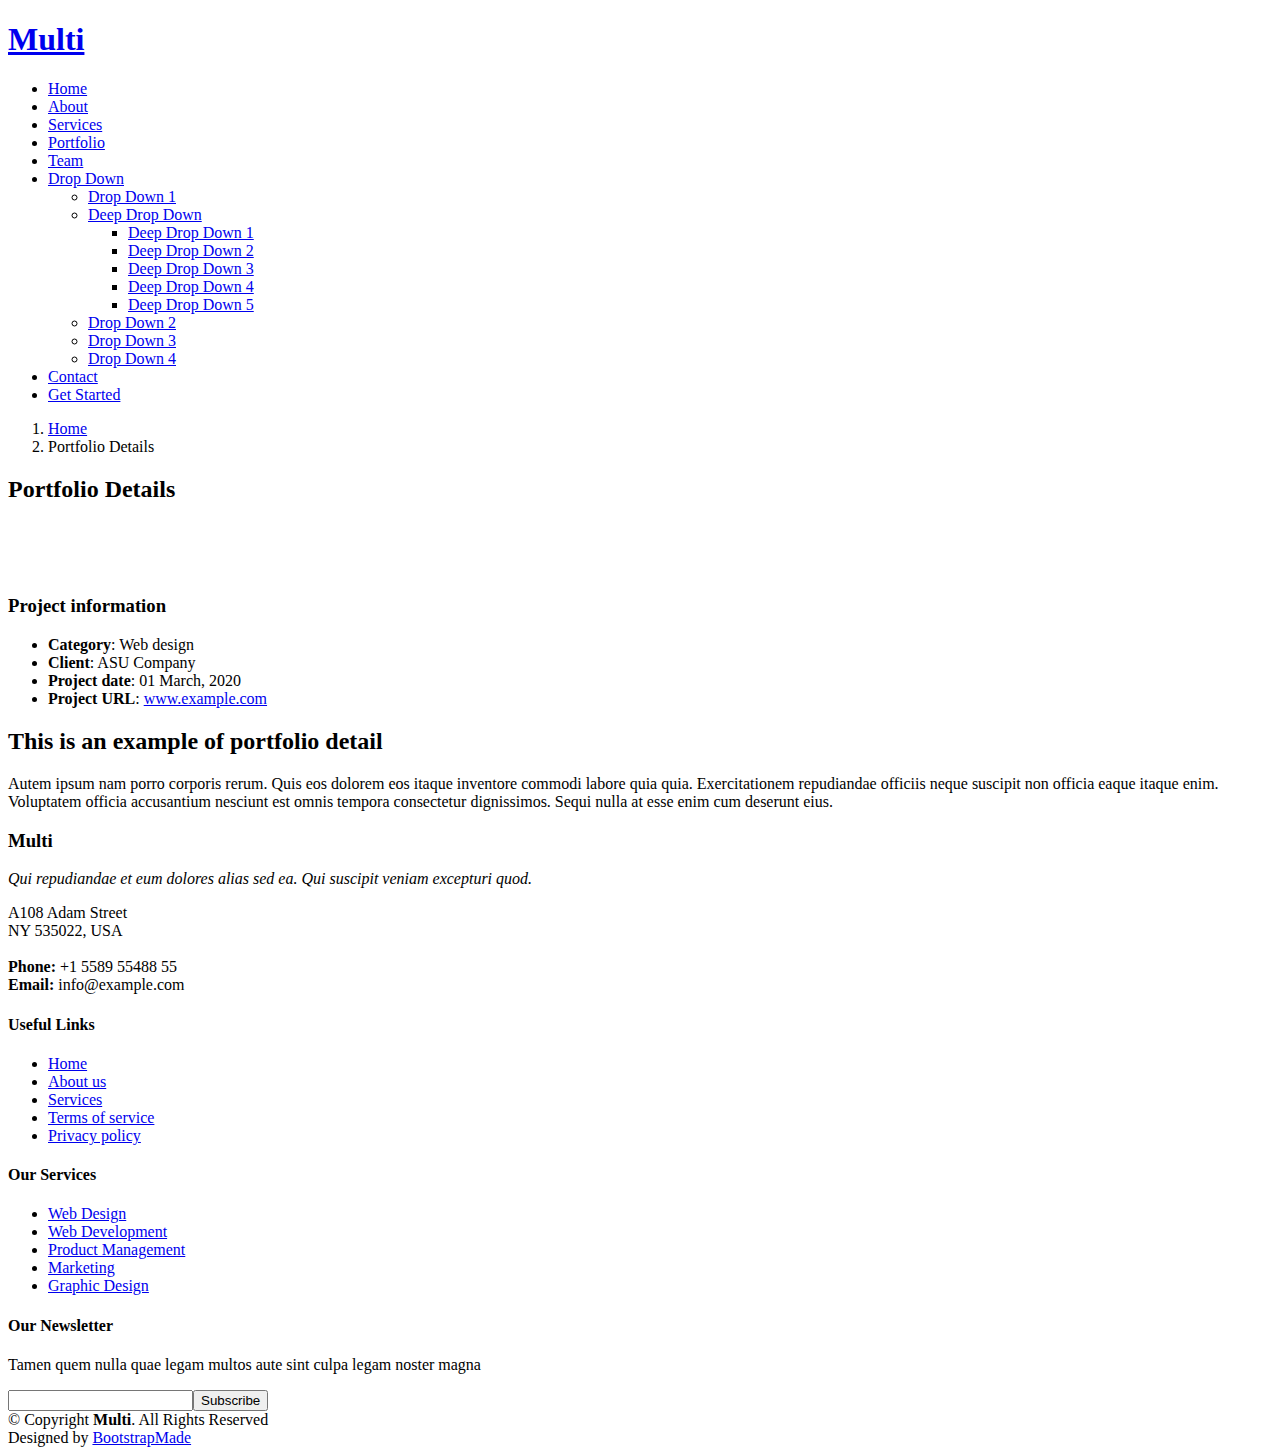
==== portfolio-details.html @ 3fc8c682 "1" ====
<!DOCTYPE html>
<html lang="en">

<head>
  <meta charset="utf-8">
  <meta content="width=device-width, initial-scale=1.0" name="viewport">

  <title>Portfolio Details - Multi Bootstrap Template</title>
  <meta content="" name="description">
  <meta content="" name="keywords">

  <!-- Favicons -->
  <link href="assets/img/favicon.png" rel="icon">
  <link href="assets/img/apple-touch-icon.png" rel="apple-touch-icon">

  <!-- Google Fonts -->
  <link href="https://fonts.googleapis.com/css?family=Open+Sans:300,300i,400,400i,600,600i,700,700i|Raleway:300,300i,400,400i,500,500i,600,600i,700,700i|Poppins:300,300i,400,400i,500,500i,600,600i,700,700i" rel="stylesheet">

  <!-- Vendor CSS Files -->
  <link href="assets/vendor/animate.css/animate.min.css" rel="stylesheet">
  <link href="assets/vendor/aos/aos.css" rel="stylesheet">
  <link href="assets/vendor/bootstrap/css/bootstrap.min.css" rel="stylesheet">
  <link href="assets/vendor/bootstrap-icons/bootstrap-icons.css" rel="stylesheet">
  <link href="assets/vendor/boxicons/css/boxicons.min.css" rel="stylesheet">
  <link href="assets/vendor/glightbox/css/glightbox.min.css" rel="stylesheet">
  <link href="assets/vendor/remixicon/remixicon.css" rel="stylesheet">
  <link href="assets/vendor/swiper/swiper-bundle.min.css" rel="stylesheet">

  <!-- Template Main CSS File -->
  <link href="assets/css/style.css" rel="stylesheet">

  <!-- =======================================================
  * Template Name: Multi - v4.6.0
  * Template URL: https://bootstrapmade.com/multi-responsive-bootstrap-template/
  * Author: BootstrapMade.com
  * License: https://bootstrapmade.com/license/
  ======================================================== -->
</head>

<body>

  <!-- ======= Header ======= -->
  <header id="header" class="fixed-top">
    <div class="container d-flex align-items-center justify-content-between">

      <h1 class="logo"><a href="index.html">Multi</a></h1>
      <!-- Uncomment below if you prefer to use an image logo -->
      <!-- <a href="index.html" class="logo"><img src="assets/img/logo.png" alt="" class="img-fluid"></a>-->

      <nav id="navbar" class="navbar">
        <ul>
          <li><a class="nav-link scrollto " href="#hero">Home</a></li>
          <li><a class="nav-link scrollto" href="#about">About</a></li>
          <li><a class="nav-link scrollto" href="#services">Services</a></li>
          <li><a class="nav-link scrollto active" href="#portfolio">Portfolio</a></li>
          <li><a class="nav-link scrollto" href="#team">Team</a></li>
          <li class="dropdown"><a href="#"><span>Drop Down</span> <i class="bi bi-chevron-down"></i></a>
            <ul>
              <li><a href="#">Drop Down 1</a></li>
              <li class="dropdown"><a href="#"><span>Deep Drop Down</span> <i class="bi bi-chevron-right"></i></a>
                <ul>
                  <li><a href="#">Deep Drop Down 1</a></li>
                  <li><a href="#">Deep Drop Down 2</a></li>
                  <li><a href="#">Deep Drop Down 3</a></li>
                  <li><a href="#">Deep Drop Down 4</a></li>
                  <li><a href="#">Deep Drop Down 5</a></li>
                </ul>
              </li>
              <li><a href="#">Drop Down 2</a></li>
              <li><a href="#">Drop Down 3</a></li>
              <li><a href="#">Drop Down 4</a></li>
            </ul>
          </li>
          <li><a class="nav-link scrollto" href="#contact">Contact</a></li>
          <li><a class="getstarted scrollto" href="#about">Get Started</a></li>
        </ul>
        <i class="bi bi-list mobile-nav-toggle"></i>
      </nav><!-- .navbar -->

    </div>
  </header><!-- End Header -->

  <main id="main">

    <!-- ======= Breadcrumbs ======= -->
    <section id="breadcrumbs" class="breadcrumbs">
      <div class="container">

        <ol>
          <li><a href="index.html">Home</a></li>
          <li>Portfolio Details</li>
        </ol>
        <h2>Portfolio Details</h2>

      </div>
    </section><!-- End Breadcrumbs -->

    <!-- ======= Portfolio Details Section ======= -->
    <section id="portfolio-details" class="portfolio-details">
      <div class="container">

        <div class="row gy-4">

          <div class="col-lg-8">
            <div class="portfolio-details-slider swiper">
              <div class="swiper-wrapper align-items-center">

                <div class="swiper-slide">
                  <img src="assets/img/portfolio/portfolio-1.jpg" alt="">
                </div>

                <div class="swiper-slide">
                  <img src="assets/img/portfolio/portfolio-2.jpg" alt="">
                </div>

                <div class="swiper-slide">
                  <img src="assets/img/portfolio/portfolio-3.jpg" alt="">
                </div>

              </div>
              <div class="swiper-pagination"></div>
            </div>
          </div>

          <div class="col-lg-4">
            <div class="portfolio-info">
              <h3>Project information</h3>
              <ul>
                <li><strong>Category</strong>: Web design</li>
                <li><strong>Client</strong>: ASU Company</li>
                <li><strong>Project date</strong>: 01 March, 2020</li>
                <li><strong>Project URL</strong>: <a href="#">www.example.com</a></li>
              </ul>
            </div>
            <div class="portfolio-description">
              <h2>This is an example of portfolio detail</h2>
              <p>
                Autem ipsum nam porro corporis rerum. Quis eos dolorem eos itaque inventore commodi labore quia quia. Exercitationem repudiandae officiis neque suscipit non officia eaque itaque enim. Voluptatem officia accusantium nesciunt est omnis tempora consectetur dignissimos. Sequi nulla at esse enim cum deserunt eius.
              </p>
            </div>
          </div>

        </div>

      </div>
    </section><!-- End Portfolio Details Section -->

  </main><!-- End #main -->

  <!-- ======= Footer ======= -->
  <footer id="footer">
    <div class="footer-top">
      <div class="container">
        <div class="row">

          <div class="col-lg-4 col-md-6">
            <div class="footer-info">
              <h3>Multi</h3>
              <p class="pb-3"><em>Qui repudiandae et eum dolores alias sed ea. Qui suscipit veniam excepturi quod.</em></p>
              <p>
                A108 Adam Street <br>
                NY 535022, USA<br><br>
                <strong>Phone:</strong> +1 5589 55488 55<br>
                <strong>Email:</strong> info@example.com<br>
              </p>
              <div class="social-links mt-3">
                <a href="#" class="twitter"><i class="bx bxl-twitter"></i></a>
                <a href="#" class="facebook"><i class="bx bxl-facebook"></i></a>
                <a href="#" class="instagram"><i class="bx bxl-instagram"></i></a>
                <a href="#" class="google-plus"><i class="bx bxl-skype"></i></a>
                <a href="#" class="linkedin"><i class="bx bxl-linkedin"></i></a>
              </div>
            </div>
          </div>

          <div class="col-lg-2 col-md-6 footer-links">
            <h4>Useful Links</h4>
            <ul>
              <li><i class="bx bx-chevron-right"></i> <a href="#">Home</a></li>
              <li><i class="bx bx-chevron-right"></i> <a href="#">About us</a></li>
              <li><i class="bx bx-chevron-right"></i> <a href="#">Services</a></li>
              <li><i class="bx bx-chevron-right"></i> <a href="#">Terms of service</a></li>
              <li><i class="bx bx-chevron-right"></i> <a href="#">Privacy policy</a></li>
            </ul>
          </div>

          <div class="col-lg-2 col-md-6 footer-links">
            <h4>Our Services</h4>
            <ul>
              <li><i class="bx bx-chevron-right"></i> <a href="#">Web Design</a></li>
              <li><i class="bx bx-chevron-right"></i> <a href="#">Web Development</a></li>
              <li><i class="bx bx-chevron-right"></i> <a href="#">Product Management</a></li>
              <li><i class="bx bx-chevron-right"></i> <a href="#">Marketing</a></li>
              <li><i class="bx bx-chevron-right"></i> <a href="#">Graphic Design</a></li>
            </ul>
          </div>

          <div class="col-lg-4 col-md-6 footer-newsletter">
            <h4>Our Newsletter</h4>
            <p>Tamen quem nulla quae legam multos aute sint culpa legam noster magna</p>
            <form action="" method="post">
              <input type="email" name="email"><input type="submit" value="Subscribe">
            </form>

          </div>

        </div>
      </div>
    </div>

    <div class="container">
      <div class="copyright">
        &copy; Copyright <strong><span>Multi</span></strong>. All Rights Reserved
      </div>
      <div class="credits">
        <!-- All the links in the footer should remain intact. -->
        <!-- You can delete the links only if you purchased the pro version. -->
        <!-- Licensing information: https://bootstrapmade.com/license/ -->
        <!-- Purchase the pro version with working PHP/AJAX contact form: https://bootstrapmade.com/multi-responsive-bootstrap-template/ -->
        Designed by <a href="https://bootstrapmade.com/">BootstrapMade</a>
      </div>
    </div>
  </footer><!-- End Footer -->

  <div id="preloader"></div>
  <a href="#" class="back-to-top d-flex align-items-center justify-content-center"><i class="bi bi-arrow-up-short"></i></a>

  <!-- Vendor JS Files -->
  <script src="assets/vendor/aos/aos.js"></script>
  <script src="assets/vendor/bootstrap/js/bootstrap.bundle.min.js"></script>
  <script src="assets/vendor/glightbox/js/glightbox.min.js"></script>
  <script src="assets/vendor/isotope-layout/isotope.pkgd.min.js"></script>
  <script src="assets/vendor/php-email-form/validate.js"></script>
  <script src="assets/vendor/purecounter/purecounter.js"></script>
  <script src="assets/vendor/swiper/swiper-bundle.min.js"></script>

  <!-- Template Main JS File -->
  <script src="assets/js/main.js"></script>

</body>

</html>
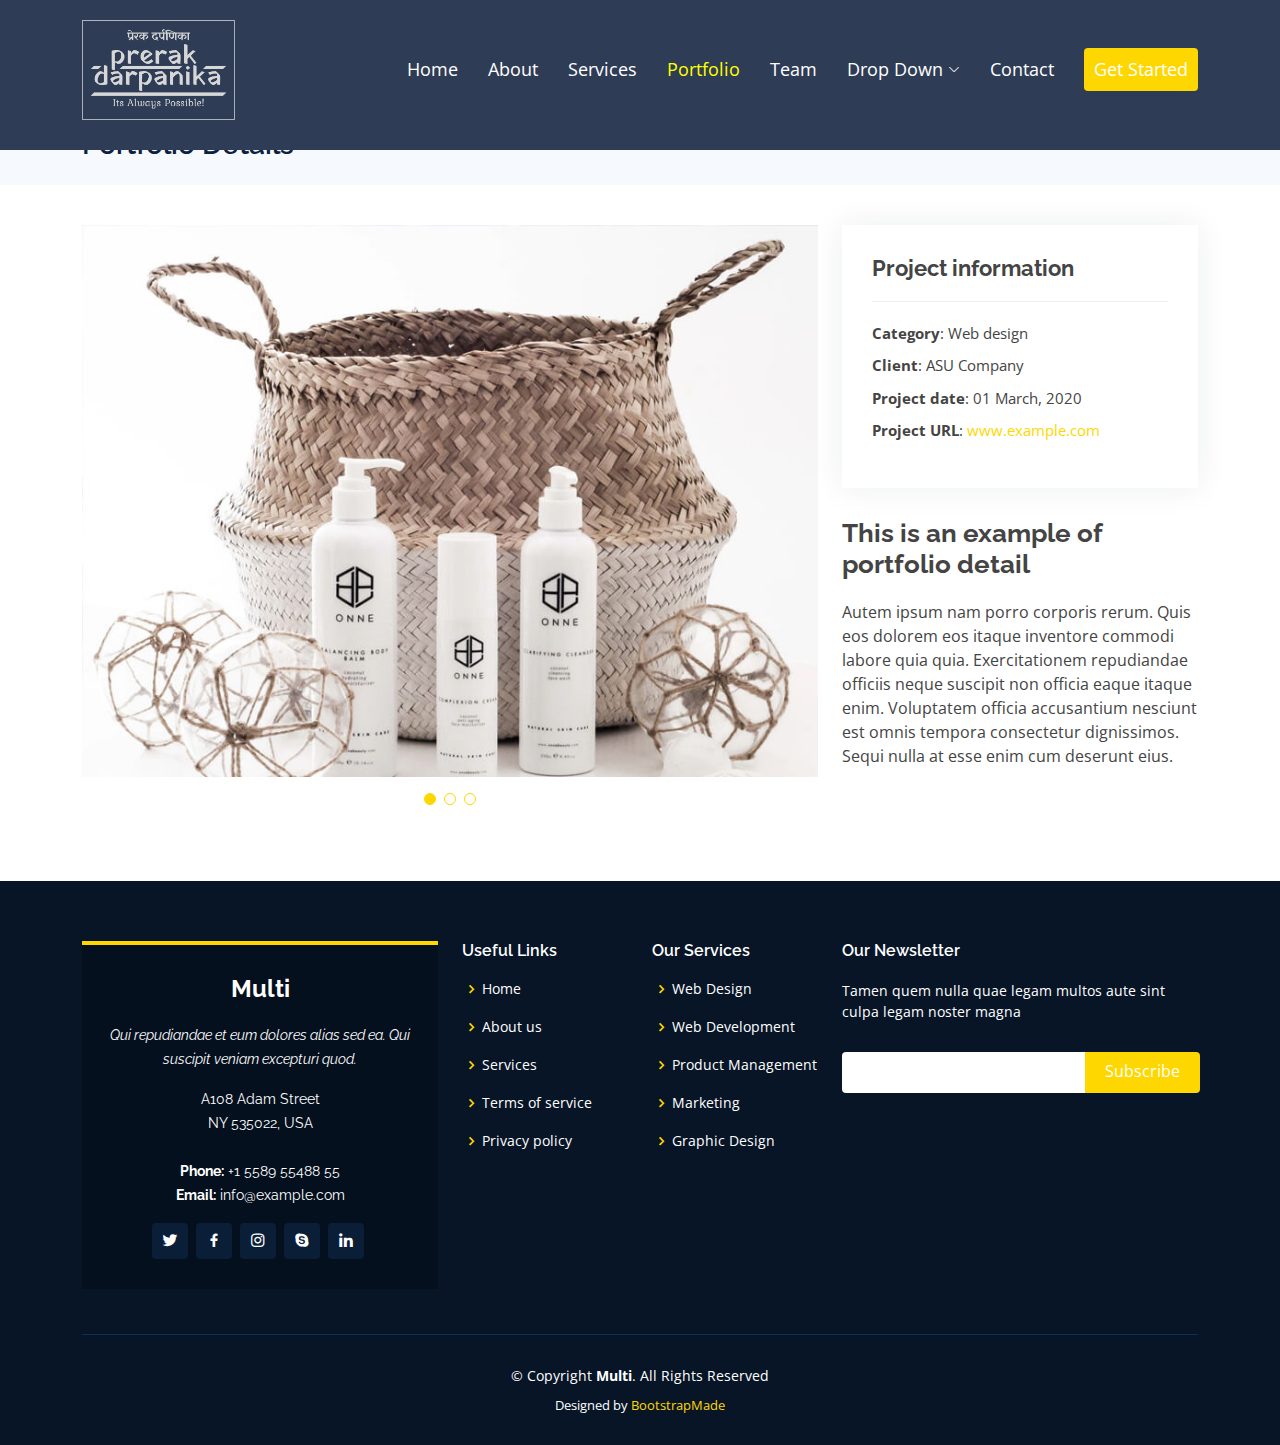
==== commit 413c963d: "changes" ====
--- a/portfolio-details.html
+++ b/portfolio-details.html
@@ -43,9 +43,9 @@
   <header id="header" class="fixed-top">
     <div class="container d-flex align-items-center justify-content-between">
 
-      <h1 class="logo"><a href="index.html">Multi</a></h1>
+      <!-- <h1 class="logo"><a href="index.html">Multi</a></h1> -->
       <!-- Uncomment below if you prefer to use an image logo -->
-      <!-- <a href="index.html" class="logo"><img src="assets/img/logo.png" alt="" class="img-fluid"></a>-->
+      <a href="index.html" class="logo"><img src="assets/img/logo.png" alt="" class="img-fluid"></a>
 
       <nav id="navbar" class="navbar">
         <ul>
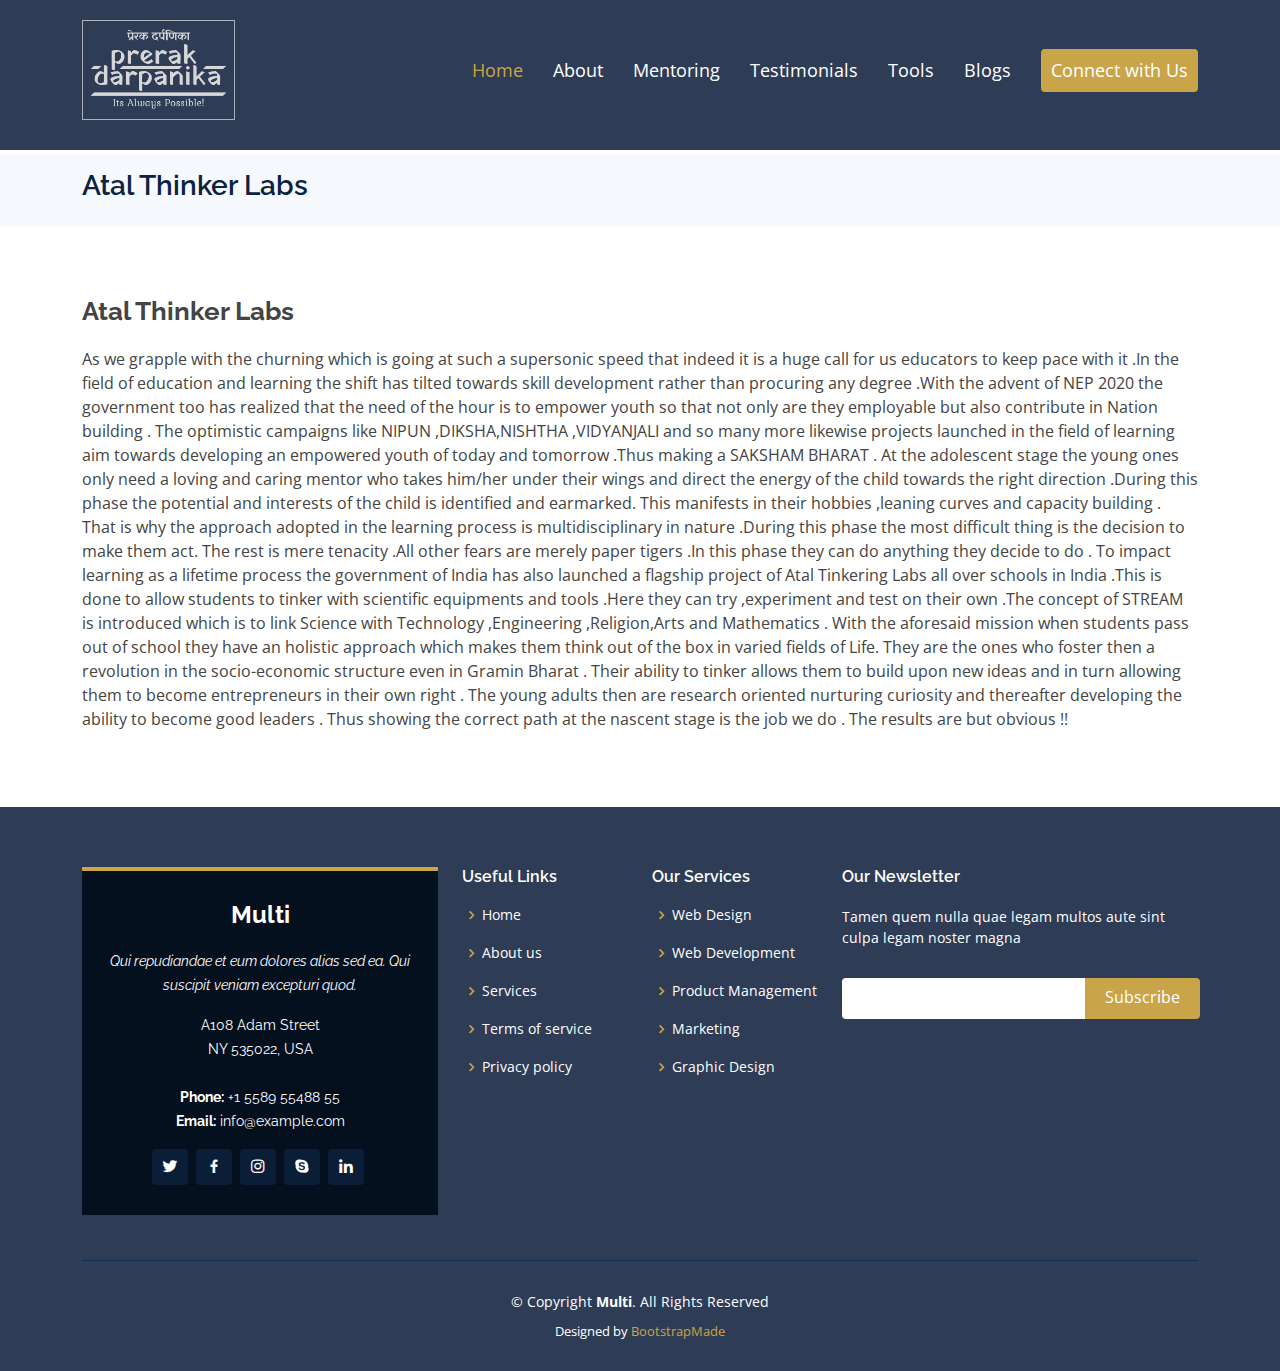
==== commit 83cc1b4d: "testimonial" ====
--- a/portfolio-details.html
+++ b/portfolio-details.html
@@ -5,13 +5,13 @@
   <meta charset="utf-8">
   <meta content="width=device-width, initial-scale=1.0" name="viewport">
 
-  <title>Portfolio Details - Multi Bootstrap Template</title>
+  <title>Prerak Darpanika</title>
   <meta content="" name="description">
   <meta content="" name="keywords">
 
   <!-- Favicons -->
   <link href="assets/img/favicon.png" rel="icon">
-  <link href="assets/img/apple-touch-icon.png" rel="apple-touch-icon">
+  <!-- <link href="assets/img/apple-touch-icon.png" rel="apple-touch-icon"> -->
 
   <!-- Google Fonts -->
   <link href="https://fonts.googleapis.com/css?family=Open+Sans:300,300i,400,400i,600,600i,700,700i|Raleway:300,300i,400,400i,500,500i,600,600i,700,700i|Poppins:300,300i,400,400i,500,500i,600,600i,700,700i" rel="stylesheet">
@@ -35,6 +35,17 @@
   * Author: BootstrapMade.com
   * License: https://bootstrapmade.com/license/
   ======================================================== -->
+
+  <style>
+    h2{
+
+      font-size: small;
+    }
+    #imglogo:hover{
+    content: url("assets/img/logo1.png");    
+    height: 100px;  
+    }
+  </style>
 </head>
 
 <body>
@@ -43,18 +54,19 @@
   <header id="header" class="fixed-top">
     <div class="container d-flex align-items-center justify-content-between">
 
-      <!-- <h1 class="logo"><a href="index.html">Multi</a></h1> -->
+      <!-- <h1 class="logo"><a href="index.html">Prerak Darpanika</a></h1> -->
       <!-- Uncomment below if you prefer to use an image logo -->
-      <a href="index.html" class="logo"><img src="assets/img/logo.png" alt="" class="img-fluid"></a>
+      <a href="index.html" class="logo" id="imglogo"><img src="assets/img/logo.png" alt="" class="img-fluid" style="height: 150px;"></a>
 
       <nav id="navbar" class="navbar">
         <ul>
-          <li><a class="nav-link scrollto " href="#hero">Home</a></li>
-          <li><a class="nav-link scrollto" href="#about">About</a></li>
-          <li><a class="nav-link scrollto" href="#services">Services</a></li>
-          <li><a class="nav-link scrollto active" href="#portfolio">Portfolio</a></li>
-          <li><a class="nav-link scrollto" href="#team">Team</a></li>
-          <li class="dropdown"><a href="#"><span>Drop Down</span> <i class="bi bi-chevron-down"></i></a>
+          <li><a class="nav-link scrollto active" href="index.html#hero">Home</a></li>
+          <li><a class="nav-link scrollto" href="index.html#about">About</a></li>
+          <li><a class="nav-link scrollto" href="#why-us">Mentoring</a></li>
+          <li><a class="nav-link scrollto " href="#testimonials">Testimonials</a></li> 
+          <li><a class="nav-link scrollto" href="#team">Tools</a></li>
+          <li><a class="nav-link scrollto" href="portfolio-details.html">Blogs</a></li>
+          <!-- <li class="dropdown"><a href="#"><span>Drop Down</span> <i class="bi bi-chevron-down"></i></a>
             <ul>
               <li><a href="#">Drop Down 1</a></li>
               <li class="dropdown"><a href="#"><span>Deep Drop Down</span> <i class="bi bi-chevron-right"></i></a>
@@ -70,27 +82,24 @@
               <li><a href="#">Drop Down 3</a></li>
               <li><a href="#">Drop Down 4</a></li>
             </ul>
-          </li>
-          <li><a class="nav-link scrollto" href="#contact">Contact</a></li>
-          <li><a class="getstarted scrollto" href="#about">Get Started</a></li>
+          </li> -->
+          <!-- <li><a class="nav-link scrollto" href="#contact">Contact</a></li> -->
+          <li><a class="getstarted scrollto" href="#contact" style="background: #caa449;">Connect with Us</a></li>
         </ul>
-        <i class="bi bi-list mobile-nav-toggle"></i>
+        <!-- <i class="bi bi-list mobile-nav-toggle"></i> -->
       </nav><!-- .navbar -->
 
     </div>
   </header><!-- End Header -->
-
+<br>
+<br>
+<br>
   <main id="main">
 
     <!-- ======= Breadcrumbs ======= -->
     <section id="breadcrumbs" class="breadcrumbs">
       <div class="container">
-
-        <ol>
-          <li><a href="index.html">Home</a></li>
-          <li>Portfolio Details</li>
-        </ol>
-        <h2>Portfolio Details</h2>
+        <h2>Atal Thinker Labs</h2>
 
       </div>
     </section><!-- End Breadcrumbs -->
@@ -99,7 +108,7 @@
     <section id="portfolio-details" class="portfolio-details">
       <div class="container">
 
-        <div class="row gy-4">
+        <!-- <div class="row gy-4">
 
           <div class="col-lg-8">
             <div class="portfolio-details-slider swiper">
@@ -120,10 +129,10 @@
               </div>
               <div class="swiper-pagination"></div>
             </div>
-          </div>
-
-          <div class="col-lg-4">
-            <div class="portfolio-info">
+          </div> -->
+
+          <div class="col-lg-12">
+            <!-- <div class="portfolio-info">
               <h3>Project information</h3>
               <ul>
                 <li><strong>Category</strong>: Web design</li>
@@ -131,11 +140,24 @@
                 <li><strong>Project date</strong>: 01 March, 2020</li>
                 <li><strong>Project URL</strong>: <a href="#">www.example.com</a></li>
               </ul>
-            </div>
+            </div> -->
             <div class="portfolio-description">
-              <h2>This is an example of portfolio detail</h2>
+              <h2>Atal Thinker Labs</h2>
               <p>
-                Autem ipsum nam porro corporis rerum. Quis eos dolorem eos itaque inventore commodi labore quia quia. Exercitationem repudiandae officiis neque suscipit non officia eaque itaque enim. Voluptatem officia accusantium nesciunt est omnis tempora consectetur dignissimos. Sequi nulla at esse enim cum deserunt eius.
+                
+As we grapple with the churning which is going at such a supersonic speed that indeed it is a huge call for us educators to keep pace with it .In the field of education and learning the shift has tilted towards skill development rather than procuring any degree .With the advent of NEP 2020 the government too has realized that the need of the hour is to empower youth so that not only are they employable but also contribute in Nation building .
+The optimistic campaigns like NIPUN ,DIKSHA,NISHTHA ,VIDYANJALI and so many more likewise projects launched in  the  field of learning aim towards developing an empowered youth of today and tomorrow .Thus making a SAKSHAM BHARAT .
+At the adolescent stage the young ones only need a loving and caring mentor who takes him/her under their wings and direct the energy of the child towards the right direction .During this phase the potential and interests of the child is identified and earmarked. This  manifests in their hobbies ,leaning curves and capacity building .
+That is why the approach adopted in the learning process is multidisciplinary in nature .During this phase the most difficult thing is the decision to make them act. The rest is mere tenacity .All other fears are merely paper tigers .In this phase they can do anything they decide to do .
+To impact learning as a lifetime process the government of India has also launched a flagship project of Atal Tinkering Labs all over schools in India .This is done to allow students to tinker with scientific equipments and tools .Here they can try ,experiment and test on their own .The concept of STREAM is introduced which is to link Science with Technology ,Engineering ,Religion,Arts and Mathematics .
+With the aforesaid mission when students pass out of school they have an holistic approach which makes them think out of the box in varied fields of Life.
+They are the ones who foster then a revolution in the socio-economic structure even in Gramin Bharat .
+Their ability to tinker allows them to build upon new ideas and in turn allowing them to become entrepreneurs in their own right .
+The young adults then are research oriented nurturing curiosity and thereafter developing the ability to become good leaders .
+Thus showing the correct path at the nascent stage is the job we do .
+The results are but obvious !!                   
+
+
               </p>
             </div>
           </div>
--- a/assets/css/style.css
+++ b/assets/css/style.css
@@ -14,7 +14,7 @@
 }
 
 a {
-  color: #ffd700;
+  color: #caa449;
   text-decoration: none;
 }
 
@@ -46,7 +46,7 @@
   position: fixed;
   top: calc(50% - 30px);
   left: calc(50% - 30px);
-  border: 6px solid #ffd700;
+  border: 6px solid #caa449;
   border-top-color: white;
   border-radius: 50%;
   width: 60px;
@@ -82,7 +82,7 @@
   right: 15px;
   bottom: 15px;
   z-index: 996;
-  background: #FFD700;
+  background: #caa449;
   width: 40px;
   height: 40px;
   border-radius: 4px;
@@ -170,10 +170,10 @@
   margin-left: 5px;
 }
 .navbar a:hover, .navbar .active, .navbar .active:focus, .navbar li:hover > a {
-  color: yellow;
+  color: #caa449;
 }
 .navbar .getstarted, .navbar .getstarted:focus {
-  background: #ffd700;
+  background: #caa449;
   padding: 8px 10px;
   margin-left: 30px;
   border-radius: 4px;
@@ -182,7 +182,7 @@
 
 .navbar .getstarted:hover, .navbar .getstarted:focus:hover {
   color: #fff;
-  background: #ffd700;
+  background: #caa449;
 }
 .navbar .dropdown ul {
   display: block;
@@ -209,7 +209,7 @@
   font-size: 12px;
 }
 .navbar .dropdown ul a:hover, .navbar .dropdown ul .active:hover, .navbar .dropdown ul li:hover > a {
-  color: #ffd700;
+  color: #caa449;
 }
 .navbar .dropdown:hover > ul {
   opacity: 1;
@@ -294,7 +294,7 @@
   color: #0b2341;
 }
 .navbar-mobile a:hover, .navbar-mobile .active, .navbar-mobile li:hover > a {
-  color: #ffd700;
+  color: #caa449;
 }
 .navbar-mobile .getstarted, .navbar-mobile .getstarted:focus {
   margin: 15px;
@@ -320,7 +320,7 @@
   font-size: 12px;
 }
 .navbar-mobile .dropdown ul a:hover, .navbar-mobile .dropdown ul .active:hover, .navbar-mobile .dropdown ul li:hover > a {
-  color: #ffd700;
+  color: #caa449;
 }
 .navbar-mobile .dropdown > .dropdown-active {
   display: block;
@@ -433,7 +433,7 @@
 }
 #hero .carousel-indicators li.active {
   opacity: 1;
-  background: #ffd700;
+  background: #caa449;
 }
 #hero .btn-get-started {
   font-family: "Raleway", sans-serif;
@@ -448,11 +448,11 @@
   color: #fff;
   -webkit-animation-delay: 0.8s;
   animation-delay: 0.8s;
-  background: #ffd700;
+  background: #caa449;
   margin-top: 15px;
 }
 #hero .btn-get-started:hover {
-  background: #ffd700;
+  background: #caa449;
 }
 @media (max-width: 992px) {
   #hero {
@@ -509,7 +509,7 @@
   width: 120px;
   height: 1px;
   display: inline-block;
-  background: #ffd700;
+  background: #caa449;
   margin: 4px 10px;
 }
 .section-title p {
@@ -545,7 +545,7 @@
   left: 0;
   top: 2px;
   font-size: 20px;
-  color: #ffd700;
+  color: #caa449;
   line-height: 1;
 }
 .about .content p:last-child {
@@ -561,14 +561,14 @@
   border-radius: 5px;
   transition: 0.3s;
   line-height: 1;
-  color: #ffd700;
+  color: #caa449;
   -webkit-animation-delay: 0.8s;
   animation-delay: 0.8s;
   margin-top: 6px;
-  border: 2px solid #ffd700;
+  border: 2px solid #caa449;
 }
 .about .content .btn-learn-more:hover {
-  background: #ffd700;
+  background: #caa449;
   color: #fff;
   text-decoration: none;
 }
@@ -587,7 +587,7 @@
 .counts .count-box i {
   display: block;
   font-size: 30px;
-  color: #ffd700;
+  color: #caa449;
   float: left;
 }
 .counts .count-box span {
@@ -675,7 +675,7 @@
   cursor: pointer;
 }
 .why-us .accordion-list span {
-  color: #ffd700;
+  color: #caa449;
   font-weight: 600;
   font-size: 18px;
   padding-right: 10px;
@@ -697,7 +697,7 @@
   color: #0b2341;
 }
 .why-us .accordion-list a.collapsed:hover {
-  color: #ffd700;
+  color: #caa449;
 }
 .why-us .accordion-list a.collapsed .icon-show {
   display: inline-block;
@@ -708,7 +708,7 @@
 .why-us .play-btn {
   width: 94px;
   height: 94px;
-  background: radial-gradient(#ffd700 50%, rgba(237, 80, 46, 0.4) 52%);
+  background: radial-gradient(#caa449 50%, rgba(237, 80, 46, 0.4) 52%);
   border-radius: 50%;
   display: block;
   position: absolute;
@@ -753,7 +753,7 @@
   background: rgba(198, 16, 0, 0);
 }
 .why-us .play-btn:hover::after {
-  border-left: 15px solid #ffd700;
+  border-left: 15px solid #caa449;
   transform: scale(20);
 }
 .why-us .play-btn:hover::before {
@@ -823,7 +823,7 @@
   margin: 0 auto;
   width: 64px;
   height: 64px;
-  background: #ffd700;
+  background: #caa449;
   border-radius: 5px;
   transition: all 0.3s ease-out 0s;
   display: flex;
@@ -865,14 +865,14 @@
   margin-bottom: 0;
 }
 .services .icon-box:hover {
-  background: #ffd700;
-  border-color: #ffd700;
+  background: #caa449;
+  border-color: #caa449;
 }
 .services .icon-box:hover .icon {
   background: #fff;
 }
 .services .icon-box:hover .icon i {
-  color: #ffd700;
+  color: #caa449;
 }
 .services .icon-box:hover .icon::before {
   background: #f1775d;
@@ -945,10 +945,10 @@
   height: 12px;
   background-color: #fff;
   opacity: 1;
-  border: 1px solid #ffd700;
+  border: 1px solid #caa449;
 }
 .testimonials .swiper-pagination .swiper-pagination-bullet-active {
-  background-color: #ffd700;
+  background-color: #caa449;
 }
 
 /*--------------------------------------------------------------
@@ -976,12 +976,12 @@
   border-radius: 4px;
   transition: 0.5s;
   margin-top: 10px;
-  border: 2px solid #ffd700;
+  border: 2px solid #caa449;
   color: #fff;
 }
 .cta .cta-btn:hover {
-  background: #ffd700;
-  border: 2px solid #ffd700;
+  background: #caa449;
+  border: 2px solid #caa449;
 }
 
 /*--------------------------------------------------------------
@@ -1007,7 +1007,7 @@
   transition: all 0.3s ease-in-out;
 }
 .portfolio #portfolio-flters li:hover, .portfolio #portfolio-flters li.filter-active {
-  color: #ffd700;
+  color: #caa449;
 }
 .portfolio #portfolio-flters li:last-child {
   margin-right: 0;
@@ -1045,7 +1045,7 @@
   color: #123a6d;
 }
 .portfolio .portfolio-item .portfolio-info .preview-link:hover, .portfolio .portfolio-item .portfolio-info .details-link:hover {
-  color: #ffd700;
+  color: #caa449;
 }
 .portfolio .portfolio-item .portfolio-info .details-link {
   right: 10px;
@@ -1092,10 +1092,10 @@
   height: 12px;
   background-color: #fff;
   opacity: 1;
-  border: 1px solid #ffd700;
+  border: 1px solid #caa449;
 }
 .portfolio-details .portfolio-details-slider .swiper-pagination .swiper-pagination-bullet-active {
-  background-color: #ffd700;
+  background-color: #caa449;
 }
 .portfolio-details .portfolio-info {
   padding: 30px;
@@ -1183,7 +1183,7 @@
   margin-top: 15px;
 }
 .team .member .social a:hover {
-  color: #ffd700;
+  color: #caa449;
 }
 .team .member .social i {
   font-size: 18px;
@@ -1213,17 +1213,18 @@
   padding: 80px 40px;
   margin-bottom: 30px;
   box-shadow: 0px 5px 90px 0px rgba(110, 123, 131, 0.1);
-  background: #fff;
+  background: #0b2341;
   text-align: center;
 }
 .pricing h3 {
   font-weight: 300;
   margin-bottom: 15px;
   font-size: 28px;
+  color: white;
 }
 .pricing h4 {
   font-size: 46px;
-  color: #0b2341;
+  color: white;
   font-weight: 400;
   font-family: "Open Sans", sans-serif;
   margin-bottom: 25px;
@@ -1236,7 +1237,7 @@
 .pricing ul {
   padding: 0;
   list-style: none;
-  color: #999;
+  color: white;
   text-align: left;
   line-height: 20px;
 }
@@ -1244,7 +1245,7 @@
   padding-bottom: 12px;
 }
 .pricing ul i {
-  color: #ffd700;
+  color: #caa449;
   font-size: 18px;
   padding-right: 4px;
 }
@@ -1276,15 +1277,15 @@
 .pricing .featured {
   z-index: 10;
   padding: 100px 40px;
-  border: 4px solid #ffd700;
+  border: 4px solid #caa449;
 }
 .pricing .featured .get-started-btn {
-  background: #ffd700;
-  color: #fff;
-  border-color: #ffd700;
+  background: #caa449;
+  color: #fff;
+  border-color: #caa449;
 }
 .pricing .featured .get-started-btn:hover {
-  background: #ffd700;
+  background: #caa449;
 }
 @media (max-width: 992px) {
   .pricing .box {
@@ -1344,7 +1345,7 @@
 }
 .contact .info-box i {
   font-size: 32px;
-  color: #ffd700;
+  color: #caa449;
   border-radius: 50%;
   padding: 8px;
   border: 2px dotted #fbdad2;
@@ -1410,7 +1411,7 @@
   border-radius: 4px;
 }
 .contact .php-email-form input:focus, .contact .php-email-form textarea:focus {
-  border-color: #ffd700;
+  border-color: #caa449;
 }
 .contact .php-email-form input {
   padding: 10px 15px;
@@ -1419,7 +1420,7 @@
   padding: 12px 15px;
 }
 .contact .php-email-form button[type=submit] {
-  background: #ffd700;
+  background: #caa449;
   border: 0;
   padding: 10px 30px;
   border-radius: 4px;
@@ -1427,7 +1428,7 @@
   transition: 0.4s;
 }
 .contact .php-email-form button[type=submit]:hover {
-  background: #ffd700;
+  background: #caa449;
 }
 @-webkit-keyframes animate-loading {
   0% {
@@ -1487,7 +1488,7 @@
 # Footer
 --------------------------------------------------------------*/
 #footer {
-  background: #071527;
+  background: #2e3c56;
   padding: 0 0 30px 0;
   color: #fff;
   font-size: 14px;
@@ -1498,7 +1499,7 @@
 #footer .footer-top .footer-info {
   margin-bottom: 15px;
   background: #05101e;
-  border-top: 4px solid #ffd700;
+  border-top: 4px solid #caa449;
   text-align: center;
   padding: 30px 20px;
 }
@@ -1531,7 +1532,7 @@
 }
 #footer .footer-top .social-links a:hover {
   color: #fff;
-  background: #ffd700;
+  background: #caa449;
   text-decoration: none;
 }
 #footer .footer-top h4 {
@@ -1551,7 +1552,7 @@
 }
 #footer .footer-top .footer-links ul i {
   padding-right: 2px;
-  color: #ffd700;
+  color: #caa449;
   font-size: 18px;
   line-height: 1;
 }
@@ -1570,7 +1571,7 @@
   line-height: 1;
 }
 #footer .footer-top .footer-links ul a:hover {
-  color: #ffd700;
+  color: #caa449;
 }
 #footer .footer-top .footer-newsletter form {
   margin-top: 30px;
@@ -1593,13 +1594,13 @@
   background: none;
   font-size: 16px;
   padding: 0 20px 2px 20px;
-  background: #ffd700;
+  background: #caa449;
   color: #fff;
   transition: 0.3s;
   border-radius: 0 4px 4px 0;
 }
 #footer .footer-top .footer-newsletter form input[type=submit]:hover {
-  background: #ffd700;
+  background: #caa449;
 }
 #footer .copyright {
   border-top: 1px solid #0f2f57;
